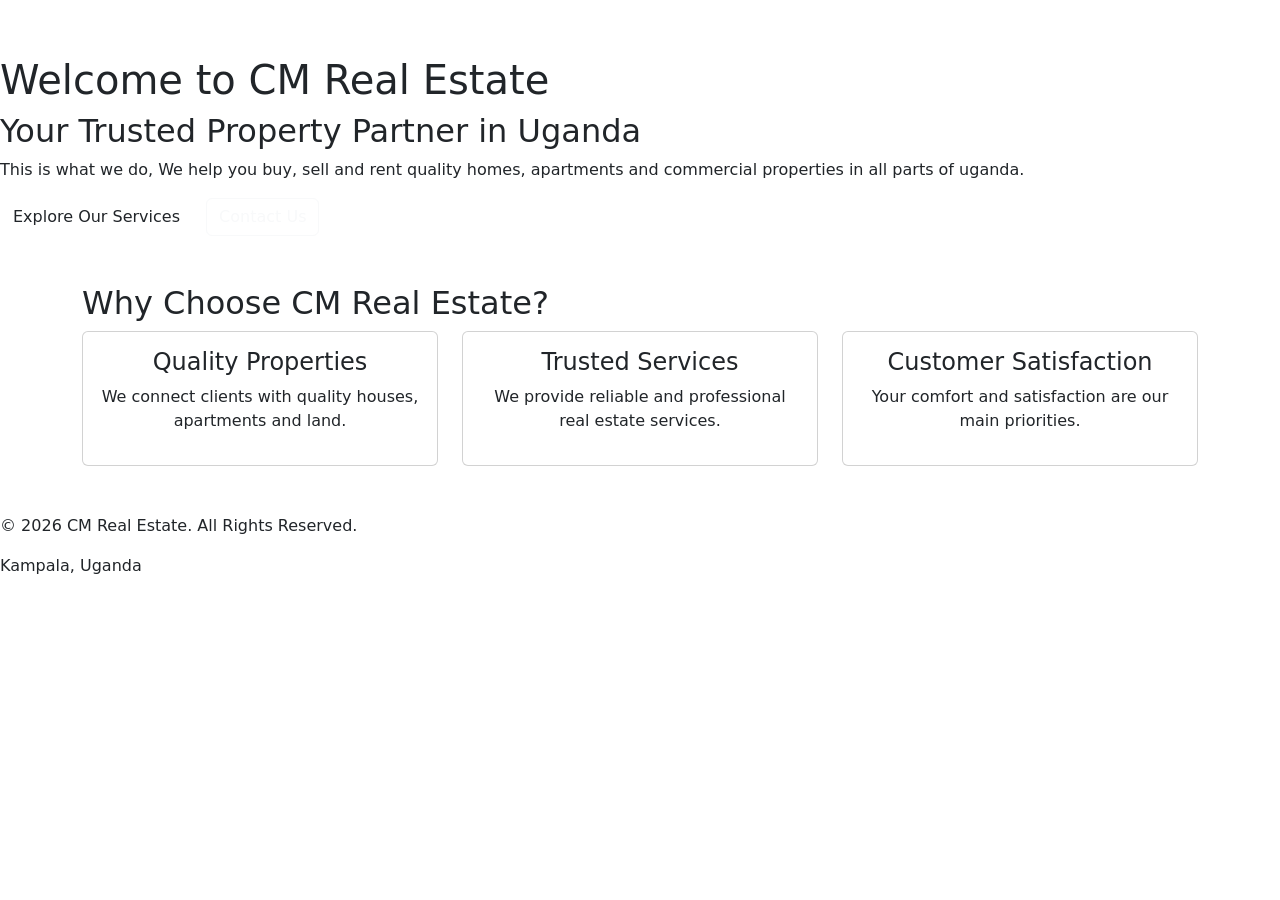
==== index.html @ 15bfa939 "Update index.html" ====
<!DOCTYPE html>
<html lang="en">
<head>
    <meta charset="UTF-8">
    <meta name="viewport" content="width=device-width, initial-scale=1.0">

    <title>CM Real Estate | Home</title>

    <link href="https://cdn.jsdelivr.net/npm/bootstrap@5.3.3/dist/css/bootstrap.min.css" rel="stylesheet">

    <link rel="stylesheet" href="css/style.css">
</head>

<body>


<nav class="navbar navbar-expand-lg navbar-dark">
    <div class="container">

        <a class="navbar-brand fw-bold" href="index.html">
            <span class="gold">CM</span> Real Estate
        </a>

        <button class="navbar-toggler" type="button"
                data-bs-toggle="collapse"
                data-bs-target="#mainNavbar">
            <span class="navbar-toggler-icon"></span>
        </button>

        <div class="collapse navbar-collapse" id="mainNavbar">

            <ul class="navbar-nav ms-auto">
                <li class="nav-item">
                    <a class="nav-link active" href="index.html">Home</a>
                </li>

                <li class="nav-item">
                    <a class="nav-link" href="about.html">About Us</a>
                </li>

                <li class="nav-item">
                    <a class="nav-link" href="services.html">Services</a>
                </li>

                <li class="nav-item">
                    <a class="nav-link" href="contacts.html">Contacts</a>
                </li>
            </ul>

        </div>
    </div>
</nav>

<section class="hero">
    <div class="hero-content">

        <h1>Welcome to <span class="gold">CM Real Estate</span></h1>

        <h2>Your Trusted Property Partner in Uganda</h2>

        <p>
           This is what we do, We help you buy, sell and rent quality homes,
            apartments and commercial properties in all parts of uganda.

        </p>

        <a href="services.html" class="btn btn-gold">
            Explore Our Services
        </a>

        <a href="contacts.html" class="btn btn-outline-light ms-2">
            Contact Us
        </a>

    </div>
</section>

<section class="container py-5">

    <h2 class="section-title">Why Choose CM Real Estate?</h2>

    <div class="row g-4">

        <div class="col-md-4">
            <div class="card feature-card">
                <div class="card-body text-center">
                    <h4>Quality Properties</h4>
                    <p>We connect clients with quality houses,
                    apartments and land.</p>
                </div>
            </div>
        </div>

        <div class="col-md-4">
            <div class="card feature-card">
                <div class="card-body text-center">
                    <h4>Trusted Services</h4>
                    <p>We provide reliable and professional
                    real estate services.</p>
                </div>
            </div>
        </div>

        <div class="col-md-4">
            <div class="card feature-card">
                <div class="card-body text-center">
                    <h4>Customer Satisfaction</h4>
                    <p>Your comfort and satisfaction are
                    our main priorities.</p>
                </div>
            </div>
        </div>

    </div>
</section>

<footer>
    <p>&copy; 2026 CM Real Estate. All Rights Reserved.</p>
    <p>Kampala, Uganda</p>
</footer>

<script src="https://cdn.jsdelivr.net/npm/bootstrap@5.3.3/dist/js/bootstrap.bundle.min.js"></script>

</body>
</html>
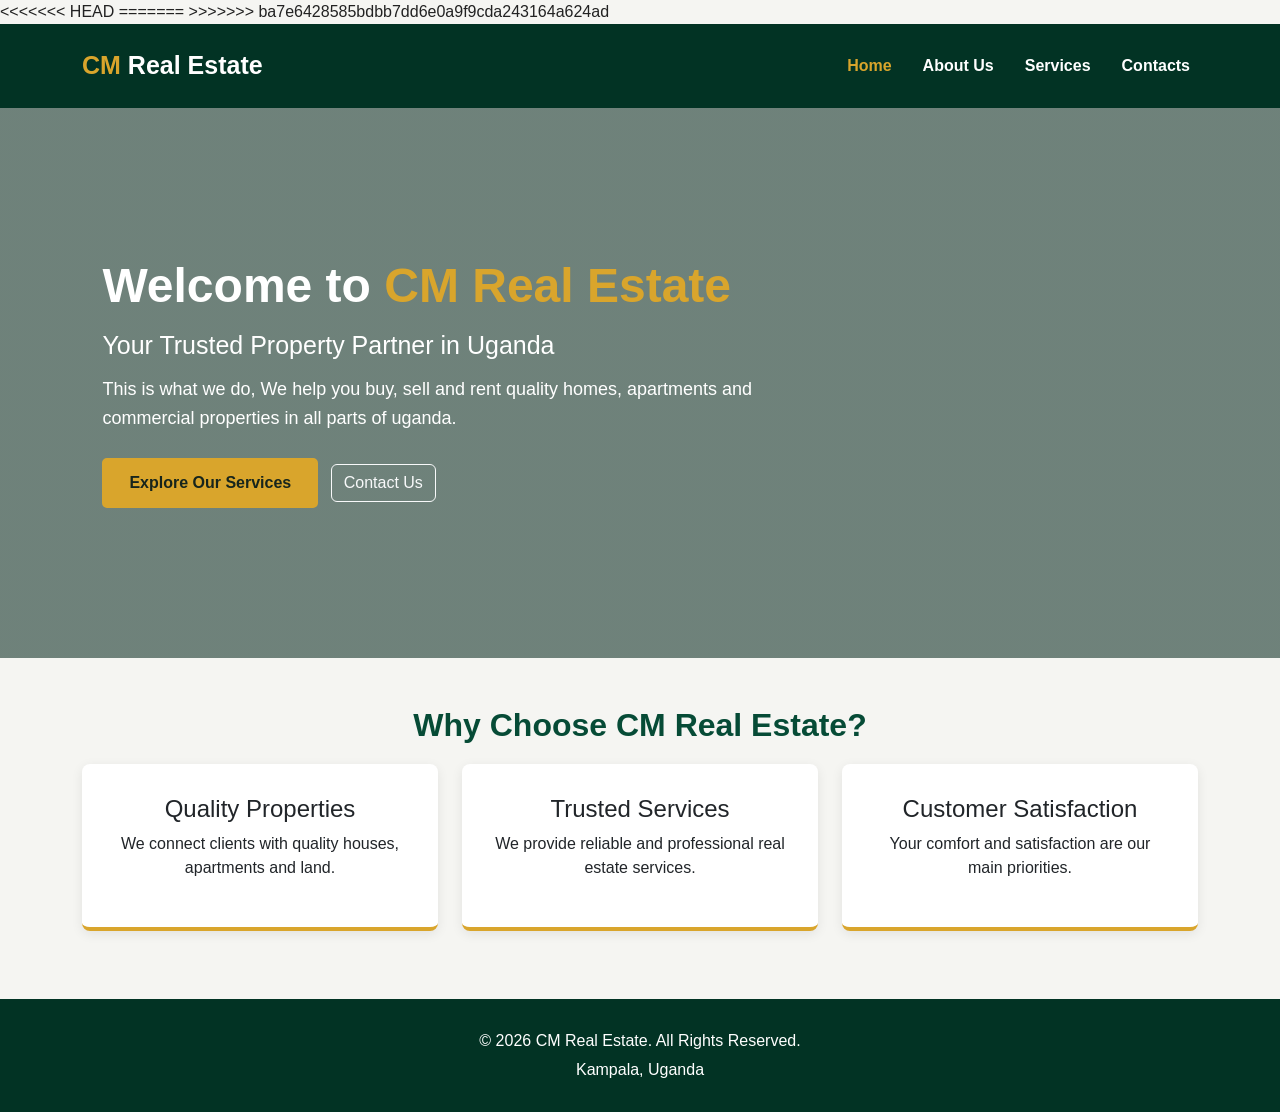
==== commit f238801b: "Update index.html" ====
--- a/index.html
+++ b/index.html
@@ -9,7 +9,12 @@
 
     <link href="https://cdn.jsdelivr.net/npm/bootstrap@5.3.3/dist/css/bootstrap.min.css" rel="stylesheet">
 
+<<<<<<< HEAD
     <link rel="stylesheet" href="css/style.css">
+=======
+    <!-- Custom CSS -->
+    <link rel="stylesheet" href="style.css">
+>>>>>>> ba7e6428585bdbb7dd6e0a9f9cda243164a624ad
 </head>
 
 <body>
--- a/style.css
+++ b/style.css
@@ -0,0 +1,239 @@
+
+
+
+* {
+    margin: 0;
+    padding: 0;
+    box-sizing: border-box;
+}
+
+body {
+    font-family: Arial, sans-serif;
+    background-color: #f5f5f2;
+    color: #222;
+}
+
+/* Brand colours */
+
+:root {
+    --green: #064b36;
+    --dark-green: #023324;
+    --gold: #d9a52c;
+    --white: #ffffff;
+}
+
+
+.navbar {
+    background-color: var(--dark-green);
+    padding: 18px 0;
+}
+
+.navbar-brand {
+    font-size: 25px;
+    color: var(--white) !important;
+}
+
+.gold {
+    color: var(--gold);
+}
+
+.nav-link {
+    color: var(--white) !important;
+    margin-left: 15px;
+    font-weight: 600;
+    transition: 0.3s;
+}
+
+.nav-link:hover,
+.nav-link.active {
+    color: var(--gold) !important;
+}
+
+/* Home page background */
+
+.hero {
+    min-height: 550px;
+
+    background:
+        linear-gradient(
+            rgba(0, 35, 24, 0.55),
+            rgba(0, 35, 24, 0.55)
+        ),
+        url("../images/bungalow.jpg");
+
+    background-size: cover;
+    background-position: center;
+    background-repeat: no-repeat;
+
+    display: flex;
+    align-items: center;
+
+    padding: 60px 8%;
+}
+
+.hero-content {
+    color: white;
+    max-width: 650px;
+}
+
+.hero-content h1 {
+    font-size: 48px;
+    font-weight: bold;
+    margin-bottom: 15px;
+}
+
+.hero-content h2 {
+    font-size: 25px;
+    margin-bottom: 15px;
+}
+
+.hero-content p {
+    font-size: 18px;
+    margin-bottom: 25px;
+    line-height: 1.6;
+}
+
+
+
+.btn-gold {
+    background-color: var(--gold);
+    color: #17251c;
+    border: 2px solid var(--gold);
+    padding: 11px 25px;
+    font-weight: bold;
+    border-radius: 5px;
+    transition: 0.3s;
+}
+
+.btn-gold:hover {
+    background-color: #b98a20;
+    border-color: #b98a20;
+    color: white;
+}
+
+
+
+.section-title {
+    text-align: center;
+    color: var(--green);
+    font-weight: bold;
+    margin-bottom: 35px;
+}
+
+.page-heading {
+    background-color: var(--green);
+    color: white;
+    text-align: center;
+    padding: 55px 15px;
+}
+
+.page-heading h1 {
+    font-size: 38px;
+    font-weight: bold;
+}
+
+.page-heading p {
+    font-size: 18px;
+    color: var(--gold);
+}
+
+
+
+.feature-card {
+    background-color: white;
+    border: none;
+    border-bottom: 4px solid var(--gold);
+    border-radius: 8px;
+    padding: 15px;
+    height: 100%;
+    box-shadow: 0 3px 12px rgba(0,0,0,0.08);
+    transition: 0.3s;
+}
+
+.feature-card:hover,
+.service-card:hover {
+    transform: translateY(-5px);
+}
+
+.service-card {
+    border: none;
+    border-radius: 8px;
+    border-bottom: 4px solid var(--gold);
+    box-shadow: 0 3px 12px rgba(0,0,0,0.08);
+    transition: 0.3s;
+}
+
+.service-card h3 {
+    color: var(--green);
+    font-size: 21px;
+    font-weight: bold;
+    margin-bottom: 15px;
+}
+
+
+
+.container h2 {
+    color: var(--green);
+    font-weight: bold;
+    margin-bottom: 20px;
+}
+
+.contact-box {
+    background-color: white;
+    padding: 25px;
+    border-radius: 8px;
+    box-shadow: 0 3px 12px rgba(0,0,0,0.08);
+}
+
+.form-control {
+    padding: 12px;
+    border-radius: 5px;
+}
+
+.form-control:focus {
+    border-color: var(--gold);
+    box-shadow: 0 0 5px rgba(217,165,44,0.4);
+}
+
+
+
+footer {
+    background-color: var(--dark-green);
+    color: white;
+    text-align: center;
+    padding: 25px 10px;
+    margin-top: 20px;
+}
+
+footer p {
+    margin: 5px;
+}
+
+
+@media screen and (max-width: 768px) {
+
+    .hero {
+        min-height: 450px;
+        padding: 40px 6%;
+    }
+
+    .hero-content h1 {
+        font-size: 34px;
+    }
+
+    .hero-content h2 {
+        font-size: 21px;
+    }
+
+    .hero-content p {
+        font-size: 16px;
+    }
+
+    .page-heading h1 {
+        font-size: 30px;
+    }
+
+    .navbar-brand {
+        font-size: 21px;
+    }
+}
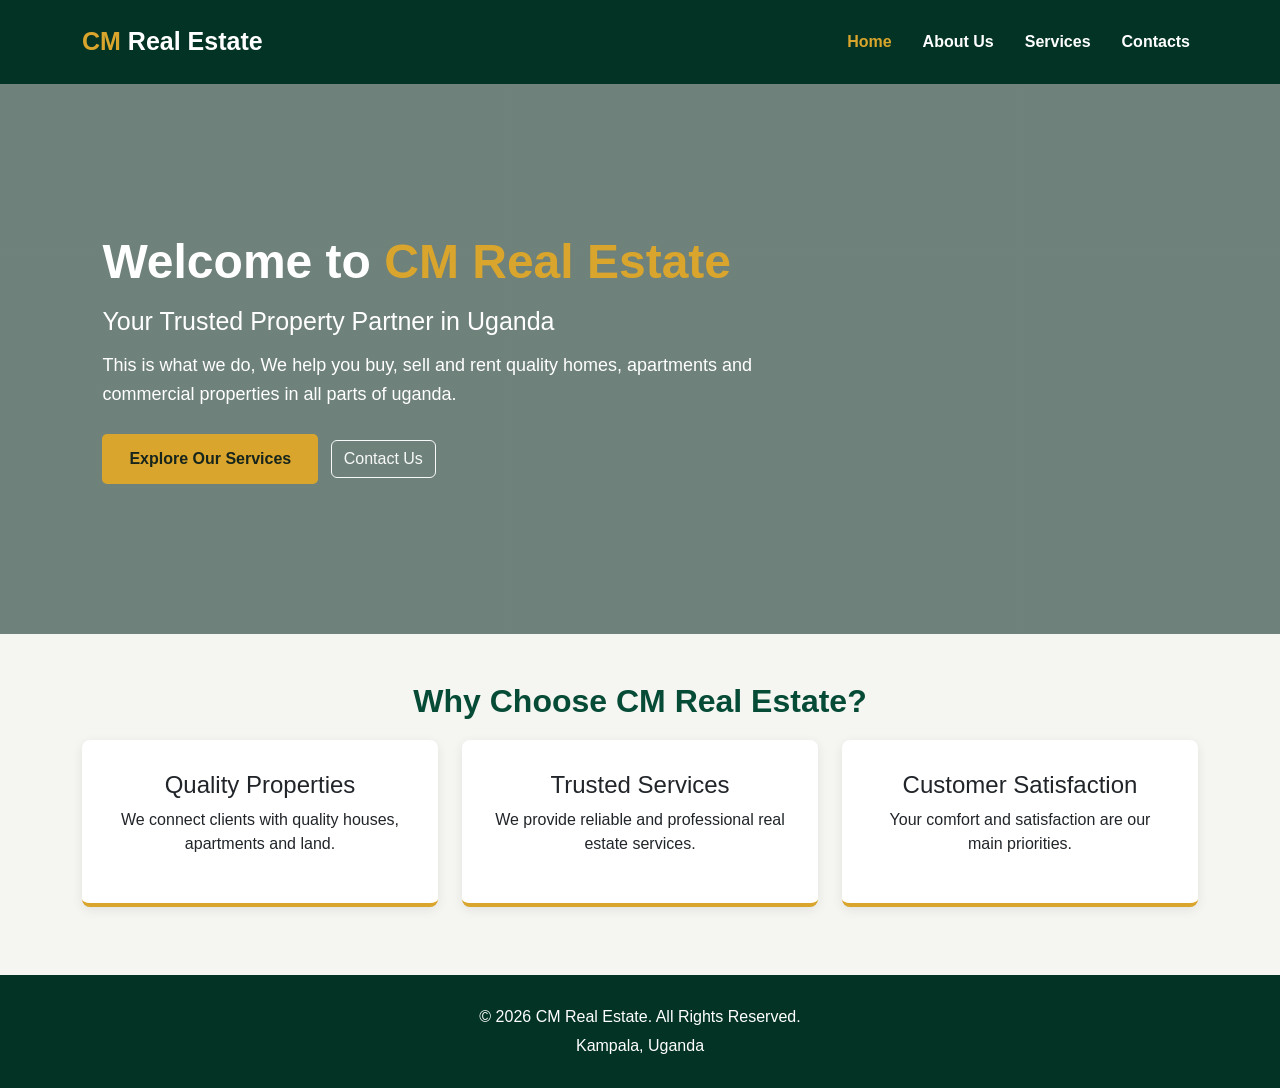
==== commit 39de9412: "Fix CSS link conflict in index.html Removed conflicting link to custom CSS and retained the correct " ====
--- a/index.html
+++ b/index.html
@@ -9,12 +9,12 @@
 
     <link href="https://cdn.jsdelivr.net/npm/bootstrap@5.3.3/dist/css/bootstrap.min.css" rel="stylesheet">
 
-<<<<<<< HEAD
-    <link rel="stylesheet" href="css/style.css">
-=======
-    <!-- Custom CSS -->
+
     <link rel="stylesheet" href="style.css">
->>>>>>> ba7e6428585bdbb7dd6e0a9f9cda243164a624ad
+
+    
+    <link rel="stylesheet" href="style.css">
+
 </head>
 
 <body>
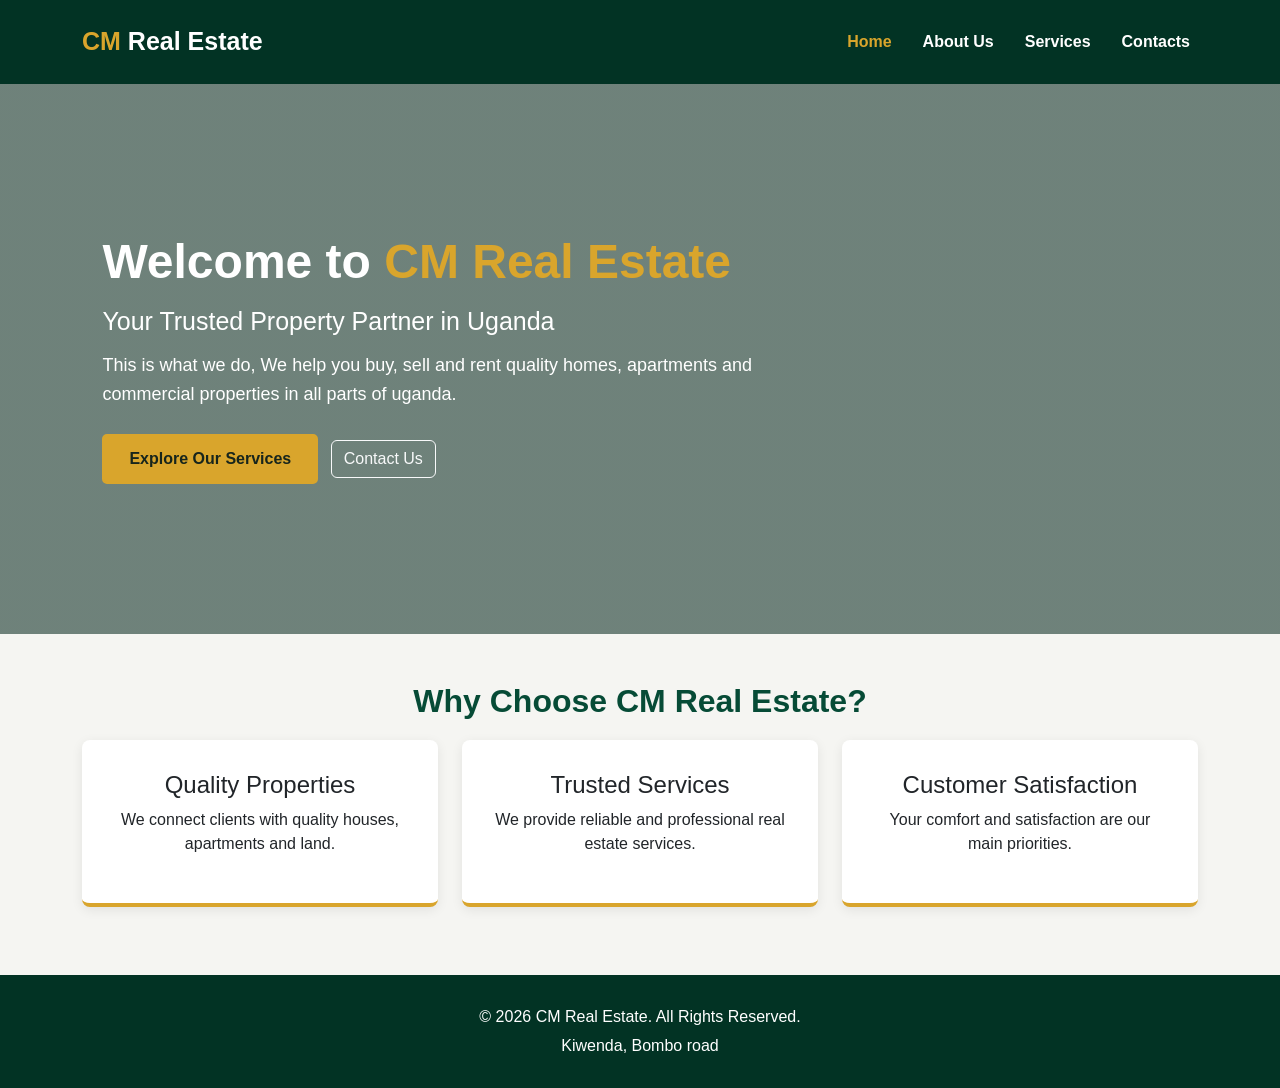
==== commit 5efc46b5: "Update footer location information" ====
--- a/index.html
+++ b/index.html
@@ -122,7 +122,7 @@
 
 <footer>
     <p>&copy; 2026 CM Real Estate. All Rights Reserved.</p>
-    <p>Kampala, Uganda</p>
+    <p>Kiwenda, Bombo road</p>
 </footer>
 
 <script src="https://cdn.jsdelivr.net/npm/bootstrap@5.3.3/dist/js/bootstrap.bundle.min.js"></script>
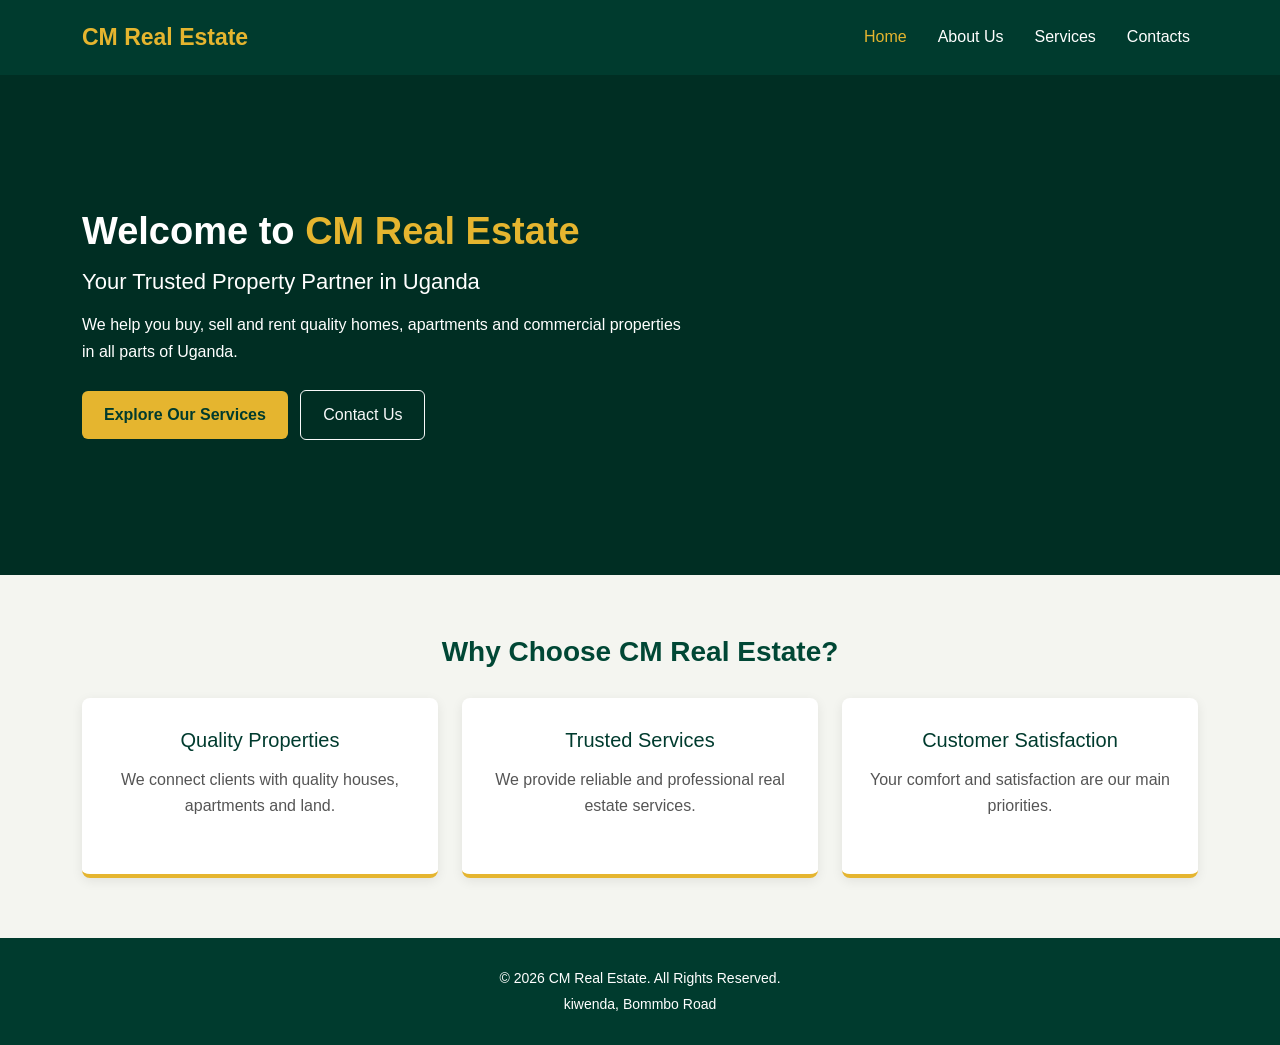
==== commit 1e5d22de: "Update index.html" ====
--- a/index.html
+++ b/index.html
@@ -5,37 +5,35 @@
     <meta charset="UTF-8">
     <meta name="viewport" content="width=device-width, initial-scale=1.0">
 
-    <title>CM Real Estate | Home</title>
+    <title>CM Real Estate | Uganda</title>
 
+    
     <link href="https://cdn.jsdelivr.net/npm/bootstrap@5.3.3/dist/css/bootstrap.min.css" rel="stylesheet">
 
-
+   
     <link rel="stylesheet" href="style.css">
-
-    
-    <link rel="stylesheet" href="style.css">
-
 </head>
 
 <body>
 
-
 <nav class="navbar navbar-expand-lg navbar-dark">
     <div class="container">
 
-        <a class="navbar-brand fw-bold" href="index.html">
-            <span class="gold">CM</span> Real Estate
+        <a class="navbar-brand" href="index.html">
+            CM Real Estate
         </a>
 
         <button class="navbar-toggler" type="button"
-                data-bs-toggle="collapse"
-                data-bs-target="#mainNavbar">
+            data-bs-toggle="collapse"
+            data-bs-target="#navbarMenu">
+
             <span class="navbar-toggler-icon"></span>
         </button>
 
-        <div class="collapse navbar-collapse" id="mainNavbar">
+        <div class="collapse navbar-collapse" id="navbarMenu">
 
             <ul class="navbar-nav ms-auto">
+
                 <li class="nav-item">
                     <a class="nav-link active" href="index.html">Home</a>
                 </li>
@@ -51,79 +49,109 @@
                 <li class="nav-item">
                     <a class="nav-link" href="contacts.html">Contacts</a>
                 </li>
+
             </ul>
-
         </div>
     </div>
 </nav>
 
+
 <section class="hero">
-    <div class="hero-content">
 
-        <h1>Welcome to <span class="gold">CM Real Estate</span></h1>
+    <div class="container hero-content">
 
-        <h2>Your Trusted Property Partner in Uganda</h2>
+        <h1>
+            Welcome to <span>CM Real Estate</span>
+        </h1>
+
+        <h3>Your Trusted Property Partner in Uganda</h3>
 
         <p>
-           This is what we do, We help you buy, sell and rent quality homes,
-            apartments and commercial properties in all parts of uganda.
-
+            We help you buy, sell and rent quality homes,
+            apartments and commercial properties in all
+            parts of Uganda.
         </p>
 
-        <a href="services.html" class="btn btn-gold">
-            Explore Our Services
-        </a>
+        <div class="hero-buttons">
 
-        <a href="contacts.html" class="btn btn-outline-light ms-2">
-            Contact Us
-        </a>
+            <a href="services.html" class="btn btn-warning">
+                Explore Our Services
+            </a>
 
-    </div>
-</section>
+            <a href="contacts.html" class="btn btn-outline-light">
+                Contact Us
+            </a>
 
-<section class="container py-5">
-
-    <h2 class="section-title">Why Choose CM Real Estate?</h2>
-
-    <div class="row g-4">
-
-        <div class="col-md-4">
-            <div class="card feature-card">
-                <div class="card-body text-center">
-                    <h4>Quality Properties</h4>
-                    <p>We connect clients with quality houses,
-                    apartments and land.</p>
-                </div>
-            </div>
-        </div>
-
-        <div class="col-md-4">
-            <div class="card feature-card">
-                <div class="card-body text-center">
-                    <h4>Trusted Services</h4>
-                    <p>We provide reliable and professional
-                    real estate services.</p>
-                </div>
-            </div>
-        </div>
-
-        <div class="col-md-4">
-            <div class="card feature-card">
-                <div class="card-body text-center">
-                    <h4>Customer Satisfaction</h4>
-                    <p>Your comfort and satisfaction are
-                    our main priorities.</p>
-                </div>
-            </div>
         </div>
 
     </div>
+
 </section>
 
+
+<section class="why-us">
+
+    <div class="container">
+
+        <h2>Why Choose CM Real Estate?</h2>
+
+        <div class="row g-4">
+
+            <div class="col-md-4">
+
+                <div class="feature-card">
+                    <h4>Quality Properties</h4>
+
+                    <p>
+                        We connect clients with quality houses,
+                        apartments and land.
+                    </p>
+                </div>
+
+            </div>
+
+            <div class="col-md-4">
+
+                <div class="feature-card">
+                    <h4>Trusted Services</h4>
+
+                    <p>
+                        We provide reliable and professional
+                        real estate services.
+                    </p>
+                </div>
+
+            </div>
+
+            <div class="col-md-4">
+
+                <div class="feature-card">
+                    <h4>Customer Satisfaction</h4>
+
+                    <p>
+                        Your comfort and satisfaction are
+                        our main priorities.
+                    </p>
+                </div>
+
+            </div>
+
+        </div>
+
+    </div>
+
+</section>
+
+
 <footer>
+
     <p>&copy; 2026 CM Real Estate. All Rights Reserved.</p>
-    <p>Kiwenda, Bombo road</p>
+
+    <p>kiwenda, Bommbo Road</p>
+
 </footer>
+
+
 
 <script src="https://cdn.jsdelivr.net/npm/bootstrap@5.3.3/dist/js/bootstrap.bundle.min.js"></script>
 
--- a/style.css
+++ b/style.css
@@ -9,231 +9,227 @@
 
 body {
     font-family: Arial, sans-serif;
-    background-color: #f5f5f2;
-    color: #222;
-}
-
-/* Brand colours */
-
-:root {
-    --green: #064b36;
-    --dark-green: #023324;
-    --gold: #d9a52c;
-    --white: #ffffff;
-}
-
+    background-color: #f4f5f0;
+}
+
+
+/* NAVIGATION BAR */
 
 .navbar {
-    background-color: var(--dark-green);
-    padding: 18px 0;
+    background-color: #003b2e;
+    padding: 15px 0;
 }
 
 .navbar-brand {
-    font-size: 25px;
-    color: var(--white) !important;
-}
-
-.gold {
-    color: var(--gold);
+    color: #e5b52f !important;
+    font-size: 23px;
+    font-weight: bold;
 }
 
 .nav-link {
-    color: var(--white) !important;
+    color: white !important;
     margin-left: 15px;
-    font-weight: 600;
-    transition: 0.3s;
+    font-weight: 500;
 }
 
 .nav-link:hover,
 .nav-link.active {
-    color: var(--gold) !important;
-}
-
-/* Home page background */
+    color: #e5b52f !important;
+}
+
+
+/* HOME SECTION */
 
 .hero {
-    min-height: 550px;
-
-    background:
-        linear-gradient(
-            rgba(0, 35, 24, 0.55),
-            rgba(0, 35, 24, 0.55)
-        ),
-        url("../images/bungalow.jpg");
+    min-height: 500px;
+    position: relative;
+
+    display: flex;
+    align-items: center;
+
+    background-color: #003b2e;
+    overflow: hidden;
+}
+
+
+/* BUNGALOW WATERMARK */
+
+.hero::before {
+    content: "";
+
+    position: absolute;
+    inset: 0;
+
+    background-image: url("images/bungalow.jpg");
 
     background-size: cover;
     background-position: center;
     background-repeat: no-repeat;
 
-    display: flex;
-    align-items: center;
-
-    padding: 60px 8%;
-}
+    opacity: 0.20;
+
+    z-index: 0;
+}
+
+
+/* DARK OVERLAY */
+
+.hero::after {
+    content: "";
+
+    position: absolute;
+    inset: 0;
+
+    background-color: rgba(0, 35, 25, 0.50);
+
+    z-index: 1;
+}
+
+
+/* HERO CONTENT */
 
 .hero-content {
+    position: relative;
+    z-index: 2;
+
     color: white;
-    max-width: 650px;
-}
-
-.hero-content h1 {
-    font-size: 48px;
+    padding-top: 80px;
+    padding-bottom: 80px;
+}
+
+.hero h1 {
+    font-size: 38px;
     font-weight: bold;
     margin-bottom: 15px;
 }
 
-.hero-content h2 {
-    font-size: 25px;
+.hero h1 span {
+    color: #e5b52f;
+}
+
+.hero h3 {
+    font-size: 22px;
     margin-bottom: 15px;
 }
 
-.hero-content p {
-    font-size: 18px;
+.hero p {
+    max-width: 600px;
+    font-size: 16px;
+    line-height: 1.7;
     margin-bottom: 25px;
-    line-height: 1.6;
-}
-
-
-
-.btn-gold {
-    background-color: var(--gold);
-    color: #17251c;
-    border: 2px solid var(--gold);
-    padding: 11px 25px;
-    font-weight: bold;
-    border-radius: 5px;
-    transition: 0.3s;
-}
-
-.btn-gold:hover {
-    background-color: #b98a20;
-    border-color: #b98a20;
+}
+
+
+/* BUTTONS */
+
+.btn-warning {
+    background-color: #e5b52f;
+    border: none;
+    color: #003b2e;
+    font-weight: bold;
+    padding: 12px 22px;
+}
+
+.btn-warning:hover {
+    background-color: #c99b20;
     color: white;
 }
 
-
-
-.section-title {
+.btn-outline-light {
+    padding: 12px 22px;
+    margin-left: 8px;
+}
+
+
+/* WHY CHOOSE US */
+
+.why-us {
+    padding: 60px 0;
     text-align: center;
-    color: var(--green);
-    font-weight: bold;
-    margin-bottom: 35px;
-}
-
-.page-heading {
-    background-color: var(--green);
-    color: white;
-    text-align: center;
-    padding: 55px 15px;
-}
-
-.page-heading h1 {
-    font-size: 38px;
-    font-weight: bold;
-}
-
-.page-heading p {
-    font-size: 18px;
-    color: var(--gold);
-}
-
-
+    background-color: #f4f5f0;
+}
+
+.why-us h2 {
+    color: #004735;
+    font-size: 28px;
+    font-weight: bold;
+    margin-bottom: 30px;
+}
 
 .feature-card {
     background-color: white;
-    border: none;
-    border-bottom: 4px solid var(--gold);
+    padding: 30px 20px;
+
+    min-height: 180px;
+
     border-radius: 8px;
-    padding: 15px;
-    height: 100%;
+
+    border-bottom: 4px solid #e5b52f;
+
     box-shadow: 0 3px 12px rgba(0,0,0,0.08);
-    transition: 0.3s;
-}
-
-.feature-card:hover,
-.service-card:hover {
+
+    transition: transform 0.3s;
+}
+
+.feature-card:hover {
     transform: translateY(-5px);
 }
 
-.service-card {
-    border: none;
-    border-radius: 8px;
-    border-bottom: 4px solid var(--gold);
-    box-shadow: 0 3px 12px rgba(0,0,0,0.08);
-    transition: 0.3s;
-}
-
-.service-card h3 {
-    color: var(--green);
-    font-size: 21px;
-    font-weight: bold;
+.feature-card h4 {
+    color: #003b2e;
+    font-size: 20px;
     margin-bottom: 15px;
 }
 
-
-
-.container h2 {
-    color: var(--green);
-    font-weight: bold;
-    margin-bottom: 20px;
-}
-
-.contact-box {
-    background-color: white;
-    padding: 25px;
-    border-radius: 8px;
-    box-shadow: 0 3px 12px rgba(0,0,0,0.08);
-}
-
-.form-control {
-    padding: 12px;
-    border-radius: 5px;
-}
-
-.form-control:focus {
-    border-color: var(--gold);
-    box-shadow: 0 0 5px rgba(217,165,44,0.4);
-}
-
-
+.feature-card p {
+    color: #555;
+    line-height: 1.6;
+}
+
+
+/* FOOTER */
 
 footer {
-    background-color: var(--dark-green);
+    background-color: #003b2e;
     color: white;
+
     text-align: center;
+
     padding: 25px 10px;
-    margin-top: 20px;
 }
 
 footer p {
     margin: 5px;
-}
-
-
-@media screen and (max-width: 768px) {
+    font-size: 14px;
+}
+
+
+/* MOBILE RESPONSIVENESS */
+
+@media (max-width: 768px) {
 
     .hero {
         min-height: 450px;
-        padding: 40px 6%;
-    }
-
-    .hero-content h1 {
-        font-size: 34px;
-    }
-
-    .hero-content h2 {
-        font-size: 21px;
-    }
-
-    .hero-content p {
-        font-size: 16px;
-    }
-
-    .page-heading h1 {
-        font-size: 30px;
-    }
-
-    .navbar-brand {
-        font-size: 21px;
-    }
-}
+    }
+
+    .hero h1 {
+        font-size: 29px;
+    }
+
+    .hero h3 {
+        font-size: 18px;
+    }
+
+    .hero p {
+        font-size: 14px;
+    }
+
+    .hero-content {
+        padding: 60px 20px;
+    }
+
+    .feature-card {
+        margin-bottom: 10px;
+    }
+
+}
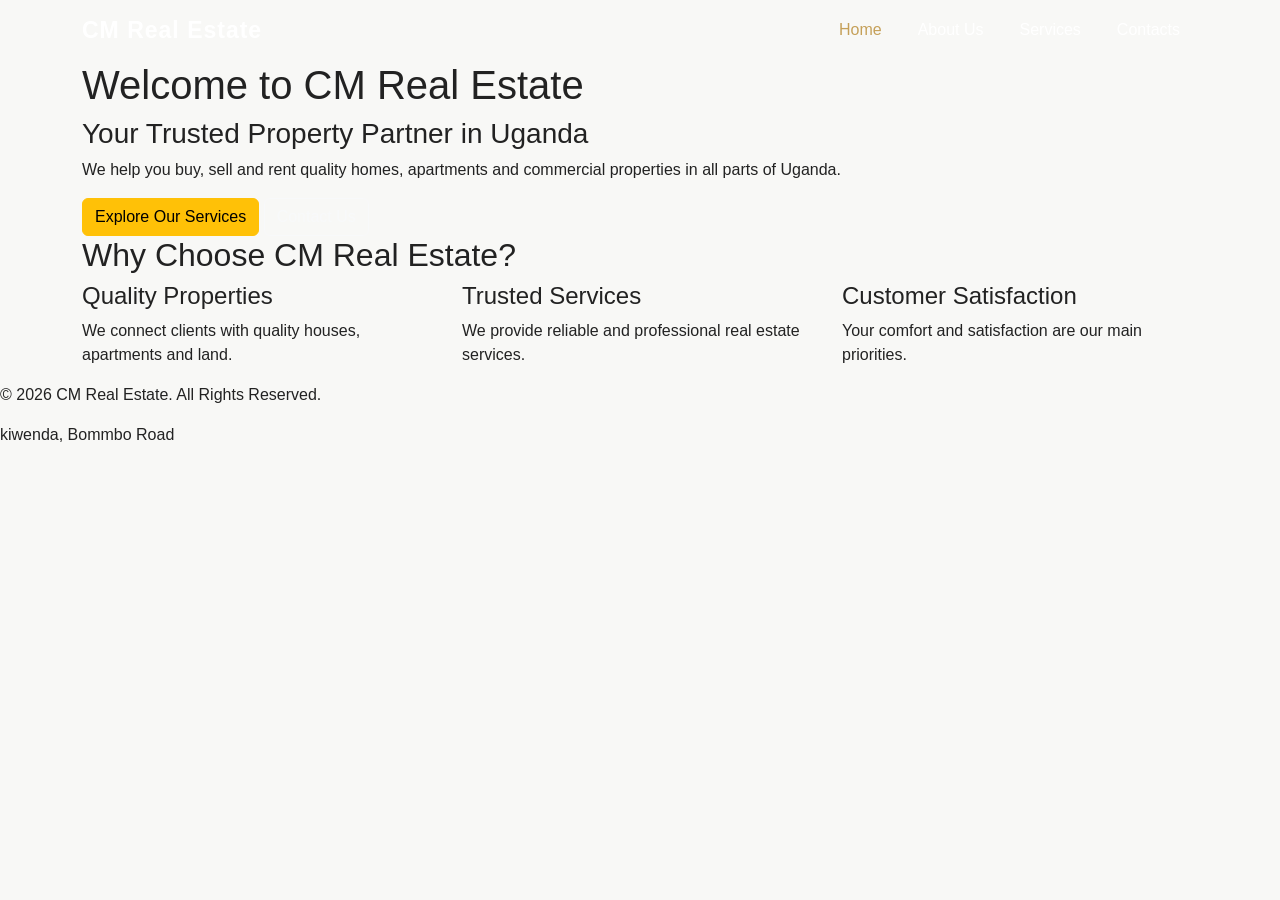
==== commit 828bed96: "Update index.html" ====
--- a/index.html
+++ b/index.html
@@ -153,7 +153,7 @@
 
 
 
-<script src="https://cdn.jsdelivr.net/npm/bootstrap@5.3.3/dist/js/bootstrap.bundle.min.js"></script>
+
 
 </body>
 </html>
--- a/style.css
+++ b/style.css
@@ -1,235 +1,446 @@
 
 
-
-* {
+:root {
+    --primary-color: #142b25;
+    --gold-color: #c5a059;
+    --light-color: #f8f8f6;
+}
+
+/* General styling */
+
+body {
     margin: 0;
     padding: 0;
-    box-sizing: border-box;
-}
-
-body {
     font-family: Arial, sans-serif;
-    background-color: #f4f5f0;
-}
-
-
-/* NAVIGATION BAR */
-
-.navbar {
-    background-color: #003b2e;
-    padding: 15px 0;
+    background-color: var(--light-color);
+    color: #222;
+}
+
+
+.main-navbar {
+    background-color: var(--primary-color);
+    padding: 18px 0;
 }
 
 .navbar-brand {
-    color: #e5b52f !important;
     font-size: 23px;
     font-weight: bold;
-}
-
-.nav-link {
-    color: white !important;
-    margin-left: 15px;
-    font-weight: 500;
-}
-
-.nav-link:hover,
-.nav-link.active {
-    color: #e5b52f !important;
-}
-
-
-/* HOME SECTION */
-
-.hero {
-    min-height: 500px;
-    position: relative;
-
+    letter-spacing: 1px;
+    color: white;
+}
+
+.navbar-brand span {
+    color: var(--gold-color);
+}
+
+.brand-location {
+    display: block;
+    font-size: 10px;
+    letter-spacing: 5px;
+    color: var(--gold-color);
+    text-align: center;
+}
+
+.navbar-nav .nav-link {
+    color: white;
+    margin: 0 10px;
+    transition: 0.3s;
+}
+
+.navbar-nav .nav-link:hover,
+.navbar-nav .nav-link.active {
+    color: var(--gold-color);
+}
+
+
+
+.gold-btn {
+    background-color: var(--gold-color);
+    color: #142b25;
+    border: none;
+    padding: 12px 25px;
+    font-weight: bold;
+    border-radius: 4px;
+}
+
+.gold-btn:hover {
+    background-color: white;
+    color: var(--primary-color);
+}
+
+/* =================================
+   HERO SECTION
+================================= */
+
+.hero-section {
+    background-image:
+        linear-gradient(rgba(0,0,0,0.55),
+        rgba(0,0,0,0.55)),
+        url("pic.jpg");
+
+    background-size: cover;
+    background-position: center;
+    min-height: 550px;
+}
+
+.hero-overlay {
+    min-height: 550px;
     display: flex;
     align-items: center;
-
-    background-color: #003b2e;
+    justify-content: center;
+}
+
+.hero-subtitle {
+    color: var(--gold-color);
+    font-weight: bold;
+    letter-spacing: 3px;
+    margin-bottom: 20px;
+}
+
+.hero-section h1 {
+    color: white;
+    font-size: 55px;
+    font-weight: bold;
+    margin-bottom: 20px;
+}
+
+.hero-section h1 span {
+    color: var(--gold-color);
+}
+
+.hero-description {
+    color: white;
+    font-size: 18px;
+    margin-bottom: 30px;
+}
+
+
+}
+
+/* =================================
+   MOBILE RESPONSIVENESS
+================================= */
+
+@media (max-width: 768px) {
+
+    .hero-section h1 {
+        font-size: 35px;
+    }
+
+    .hero-description {
+        font-size: 15px;
+    }
+
+    .hero-section,
+    .hero-overlay {
+        min-height: 450px;
+    }
+
+    .search-box {
+        padding: 20px;
+    }
+
+}
+
+/* =================================
+   FEATURED PROPERTIES
+================================= */
+
+.featured-properties {
+    padding: 70px 0;
+    background-color: #f8f8f6;
+}
+
+/* Section heading */
+
+.section-heading {
+    margin-bottom: 45px;
+}
+
+.section-subtitle {
+    color: #c5a059;
+    font-weight: bold;
+    letter-spacing: 3px;
+    font-size: 13px;
+}
+
+.section-heading h2 {
+    color: #142b25;
+    font-size: 36px;
+    font-weight: bold;
+    margin-bottom: 15px;
+}
+
+.section-heading p {
+    color: #666;
+}
+
+/* Property cards */
+
+.property-card {
+    border: none;
+    border-radius: 10px;
     overflow: hidden;
-}
-
-
-/* BUNGALOW WATERMARK */
-
-.hero::before {
-    content: "";
-
-    position: absolute;
-    inset: 0;
-
-    background-image: url("images/bungalow.jpg");
-
+    background-color: white;
+    box-shadow: 0 5px 20px rgba(0,0,0,0.08);
+    transition: transform 0.3s;
+    height: 100%;
+}
+
+.property-card:hover {
+    transform: translateY(-8px);
+}
+
+.property-card img {
+    height: 240px;
+    object-fit: cover;
+}
+
+/* Property status */
+
+.property-status {
+    display: inline-block;
+    background-color: #142b25;
+    color: white;
+    padding: 7px 15px;
+    font-size: 11px;
+    font-weight: bold;
+    border-radius: 3px;
+}
+
+.rent-status {
+    background-color: #c5a059;
+    color: #142b25;
+}
+
+/* Property information */
+
+.property-card .card-title {
+    color: #142b25;
+    font-weight: bold;
+}
+
+.property-location {
+    color: #777;
+    font-size: 14px;
+}
+
+.property-price {
+    color: #c5a059;
+    font-weight: bold;
+    font-size: 18px;
+}
+
+/* Bedrooms and bathrooms */
+
+.property-details {
+    display: flex;
+    justify-content: space-between;
+    color: #555;
+    font-size: 13px;
+    margin-bottom: 20px;
+}
+
+/* View property button */
+
+.property-btn {
+    background-color: #142b25;
+    color: white;
+    width: 100%;
+    padding: 11px;
+    border-radius: 4px;
+}
+
+.property-btn:hover {
+    background-color: #c5a059;
+    color: #142b25;
+}
+
+/* =================================
+   PROPERTY DETAILS PAGE
+================================= */
+
+.property-details-page {
+    padding: 70px 0;
+    background-color: #f8f8f6;
+}
+
+.details-subtitle {
+    color: #c5a059;
+    font-weight: bold;
+    letter-spacing: 2px;
+}
+
+.property-details-page h1 {
+    color: #142b25;
+    font-size: 38px;
+    font-weight: bold;
+}
+
+.details-image {
+    width: 100%;
+    height: 480px;
+    object-fit: cover;
+    border-radius: 10px;
+}
+
+.details-price-box {
+    background-color: white;
+    padding: 30px;
+    border-radius: 10px;
+    box-shadow: 0 5px 20px rgba(0,0,0,0.08);
+}
+
+.details-price-box h2 {
+    color: #c5a059;
+    font-size: 25px;
+    font-weight: bold;
+    margin-top: 20px;
+}
+
+.details-price-box p {
+    margin: 15px 0;
+    color: #555;
+}
+
+.property-details-page h3 {
+    color: #142b25;
+    font-weight: bold;
+    margin-bottom: 20px;
+}
+
+.property-details-page p {
+    line-height: 1.8;
+}
+
+.feature-list li {
+    margin-bottom: 12px;
+    color: #555;
+}
+
+@media (max-width: 768px) {
+
+    .details-image {
+        height: 280px;
+    }
+
+    .property-details-page h1 {
+        font-size: 30px;
+    }
+
+}
+
+/* SERVICES HERO */
+.services-hero {
+    background: linear-gradient(rgba(20, 43, 37, 0.8),
+                rgba(20, 43, 37, 0.8)),
+                url("our.jpg");
     background-size: cover;
     background-position: center;
-    background-repeat: no-repeat;
-
-    opacity: 0.20;
-
-    z-index: 0;
-}
-
-
-/* DARK OVERLAY */
-
-.hero::after {
-    content: "";
-
-    position: absolute;
-    inset: 0;
-
-    background-color: rgba(0, 35, 25, 0.50);
-
-    z-index: 1;
-}
-
-
-/* HERO CONTENT */
-
-.hero-content {
-    position: relative;
-    z-index: 2;
-
-    color: white;
-    padding-top: 80px;
-    padding-bottom: 80px;
-}
-
-.hero h1 {
-    font-size: 38px;
+    padding: 100px 20px;
+    color: white;
+}
+
+.services-hero h1 {
+    font-size: 42px;
     font-weight: bold;
     margin-bottom: 15px;
 }
 
-.hero h1 span {
-    color: #e5b52f;
-}
-
-.hero h3 {
-    font-size: 22px;
+.services-hero p {
+    font-size: 18px;
+}
+
+/* SERVICES INTRODUCTION */
+.services-intro h2 {
+    color: #142b25;
+    font-weight: bold;
+    margin-bottom: 20px;
+}
+
+.services-intro p {
+    max-width: 750px;
+    margin: auto;
+    color: #666;
+    line-height: 1.8;
+}
+
+/* SERVICE CARDS */
+.service-card {
+    background: white;
+    padding: 35px 25px;
+    text-align: center;
+    height: 100%;
+    border-radius: 10px;
+    box-shadow: 0 5px 20px rgba(0,0,0,0.08);
+    transition: 0.3s;
+}
+
+.service-card:hover {
+    transform: translateY(-8px);
+    box-shadow: 0 10px 25px rgba(0,0,0,0.15);
+}
+
+.service-icon {
+    font-size: 45px;
+    color: #c5a059;
+    margin-bottom: 20px;
+}
+
+.service-card h4 {
+    color: #142b25;
+    font-weight: bold;
     margin-bottom: 15px;
 }
 
-.hero p {
-    max-width: 600px;
-    font-size: 16px;
+.service-card p {
+    color: #666;
     line-height: 1.7;
+}
+
+/* CALL TO ACTION */
+.services-cta {
+    background-color: #142b25;
+    color: white;
+    padding: 65px 20px;
+}
+
+.services-cta h2 {
+    font-weight: bold;
+    margin-bottom: 15px;
+}
+
+.services-cta p {
     margin-bottom: 25px;
 }
 
-
-/* BUTTONS */
-
-.btn-warning {
-    background-color: #e5b52f;
-    border: none;
-    color: #003b2e;
-    font-weight: bold;
-    padding: 12px 22px;
-}
-
-.btn-warning:hover {
-    background-color: #c99b20;
-    color: white;
-}
-
-.btn-outline-light {
-    padding: 12px 22px;
-    margin-left: 8px;
-}
-
-
-/* WHY CHOOSE US */
-
-.why-us {
-    padding: 60px 0;
-    text-align: center;
-    background-color: #f4f5f0;
-}
-
-.why-us h2 {
-    color: #004735;
-    font-size: 28px;
-    font-weight: bold;
-    margin-bottom: 30px;
-}
-
-.feature-card {
-    background-color: white;
-    padding: 30px 20px;
-
-    min-height: 180px;
-
-    border-radius: 8px;
-
-    border-bottom: 4px solid #e5b52f;
-
-    box-shadow: 0 3px 12px rgba(0,0,0,0.08);
-
-    transition: transform 0.3s;
-}
-
-.feature-card:hover {
-    transform: translateY(-5px);
-}
-
-.feature-card h4 {
-    color: #003b2e;
-    font-size: 20px;
-    margin-bottom: 15px;
-}
-
-.feature-card p {
-    color: #555;
-    line-height: 1.6;
-}
-
-
-/* FOOTER */
-
-footer {
-    background-color: #003b2e;
-    color: white;
-
-    text-align: center;
-
-    padding: 25px 10px;
-}
-
-footer p {
-    margin: 5px;
-    font-size: 14px;
-}
-
+.btn-gold {
+    background-color: #c5a059;
+    color: white;
+    padding: 12px 30px;
+    border-radius: 5px;
+    text-decoration: none;
+    font-weight: bold;
+}
+
+.btn-gold:hover {
+    background-color: #ad8745;
+    color: white;
+}
 
 /* MOBILE RESPONSIVENESS */
-
 @media (max-width: 768px) {
 
-    .hero {
-        min-height: 450px;
-    }
-
-    .hero h1 {
-        font-size: 29px;
-    }
-
-    .hero h3 {
-        font-size: 18px;
-    }
-
-    .hero p {
-        font-size: 14px;
-    }
-
-    .hero-content {
-        padding: 60px 20px;
-    }
-
-    .feature-card {
-        margin-bottom: 10px;
-    }
-
-}
+    .services-hero {
+        padding: 70px 15px;
+    }
+
+    .services-hero h1 {
+        font-size: 30px;
+    }
+
+    .service-card {
+        padding: 25px 20px;
+    }
+
+}
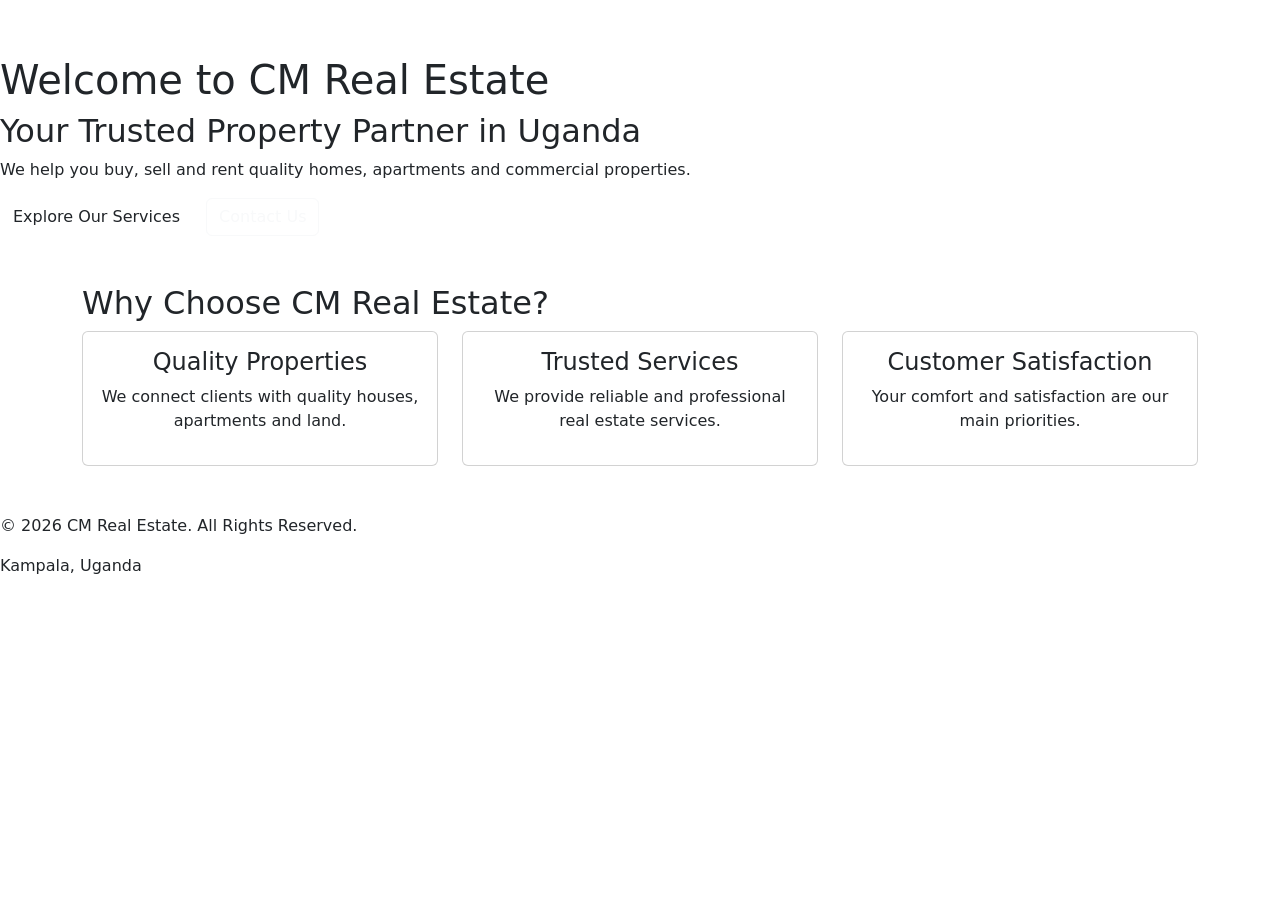
==== commit 09b58c52: "Update index.html" ====
--- a/index.html
+++ b/index.html
@@ -5,35 +5,34 @@
     <meta charset="UTF-8">
     <meta name="viewport" content="width=device-width, initial-scale=1.0">
 
-    <title>CM Real Estate | Uganda</title>
+    <title>CM Real Estate | Home</title>
 
-    
+    <!-- Bootstrap CSS -->
     <link href="https://cdn.jsdelivr.net/npm/bootstrap@5.3.3/dist/css/bootstrap.min.css" rel="stylesheet">
 
-   
-    <link rel="stylesheet" href="style.css">
+    <!-- Custom CSS -->
+    <link rel="stylesheet" href="css/style.css">
 </head>
 
 <body>
 
+<!-- Navigation Bar -->
 <nav class="navbar navbar-expand-lg navbar-dark">
     <div class="container">
 
-        <a class="navbar-brand" href="index.html">
-            CM Real Estate
+        <a class="navbar-brand fw-bold" href="index.html">
+            <span class="gold">CM</span> Real Estate
         </a>
 
         <button class="navbar-toggler" type="button"
-            data-bs-toggle="collapse"
-            data-bs-target="#navbarMenu">
-
+                data-bs-toggle="collapse"
+                data-bs-target="#mainNavbar">
             <span class="navbar-toggler-icon"></span>
         </button>
 
-        <div class="collapse navbar-collapse" id="navbarMenu">
+        <div class="collapse navbar-collapse" id="mainNavbar">
 
             <ul class="navbar-nav ms-auto">
-
                 <li class="nav-item">
                     <a class="nav-link active" href="index.html">Home</a>
                 </li>
@@ -49,111 +48,83 @@
                 <li class="nav-item">
                     <a class="nav-link" href="contacts.html">Contacts</a>
                 </li>
+            </ul>
 
-            </ul>
         </div>
     </div>
 </nav>
 
+<!-- Home Background Section -->
+<section class="hero">
+    <div class="hero-content">
 
-<section class="hero">
+        <h1>Welcome to <span class="gold">CM Real Estate</span></h1>
 
-    <div class="container hero-content">
-
-        <h1>
-            Welcome to <span>CM Real Estate</span>
-        </h1>
-
-        <h3>Your Trusted Property Partner in Uganda</h3>
+        <h2>Your Trusted Property Partner in Uganda</h2>
 
         <p>
             We help you buy, sell and rent quality homes,
-            apartments and commercial properties in all
-            parts of Uganda.
+            apartments and commercial properties.
         </p>
 
-        <div class="hero-buttons">
+        <a href="services.html" class="btn btn-gold">
+            Explore Our Services
+        </a>
 
-            <a href="services.html" class="btn btn-warning">
-                Explore Our Services
-            </a>
+        <a href="contacts.html" class="btn btn-outline-light ms-2">
+            Contact Us
+        </a>
 
-            <a href="contacts.html" class="btn btn-outline-light">
-                Contact Us
-            </a>
+    </div>
+</section>
 
+<!-- Featured Section -->
+<section class="container py-5">
+
+    <h2 class="section-title">Why Choose CM Real Estate?</h2>
+
+    <div class="row g-4">
+
+        <div class="col-md-4">
+            <div class="card feature-card">
+                <div class="card-body text-center">
+                    <h4>Quality Properties</h4>
+                    <p>We connect clients with quality houses,
+                    apartments and land.</p>
+                </div>
+            </div>
+        </div>
+
+        <div class="col-md-4">
+            <div class="card feature-card">
+                <div class="card-body text-center">
+                    <h4>Trusted Services</h4>
+                    <p>We provide reliable and professional
+                    real estate services.</p>
+                </div>
+            </div>
+        </div>
+
+        <div class="col-md-4">
+            <div class="card feature-card">
+                <div class="card-body text-center">
+                    <h4>Customer Satisfaction</h4>
+                    <p>Your comfort and satisfaction are
+                    our main priorities.</p>
+                </div>
+            </div>
         </div>
 
     </div>
-
 </section>
 
-
-<section class="why-us">
-
-    <div class="container">
-
-        <h2>Why Choose CM Real Estate?</h2>
-
-        <div class="row g-4">
-
-            <div class="col-md-4">
-
-                <div class="feature-card">
-                    <h4>Quality Properties</h4>
-
-                    <p>
-                        We connect clients with quality houses,
-                        apartments and land.
-                    </p>
-                </div>
-
-            </div>
-
-            <div class="col-md-4">
-
-                <div class="feature-card">
-                    <h4>Trusted Services</h4>
-
-                    <p>
-                        We provide reliable and professional
-                        real estate services.
-                    </p>
-                </div>
-
-            </div>
-
-            <div class="col-md-4">
-
-                <div class="feature-card">
-                    <h4>Customer Satisfaction</h4>
-
-                    <p>
-                        Your comfort and satisfaction are
-                        our main priorities.
-                    </p>
-                </div>
-
-            </div>
-
-        </div>
-
-    </div>
-
-</section>
-
-
+<!-- Footer -->
 <footer>
-
     <p>&copy; 2026 CM Real Estate. All Rights Reserved.</p>
-
-    <p>kiwenda, Bommbo Road</p>
-
+    <p>Kampala, Uganda</p>
 </footer>
 
-
-
-
+<script src="https://cdn.jsdelivr.net/npm/bootstrap@5.3.3/dist/js/bootstrap.bundle.min.js"></script>
 
 </body>
 </html>
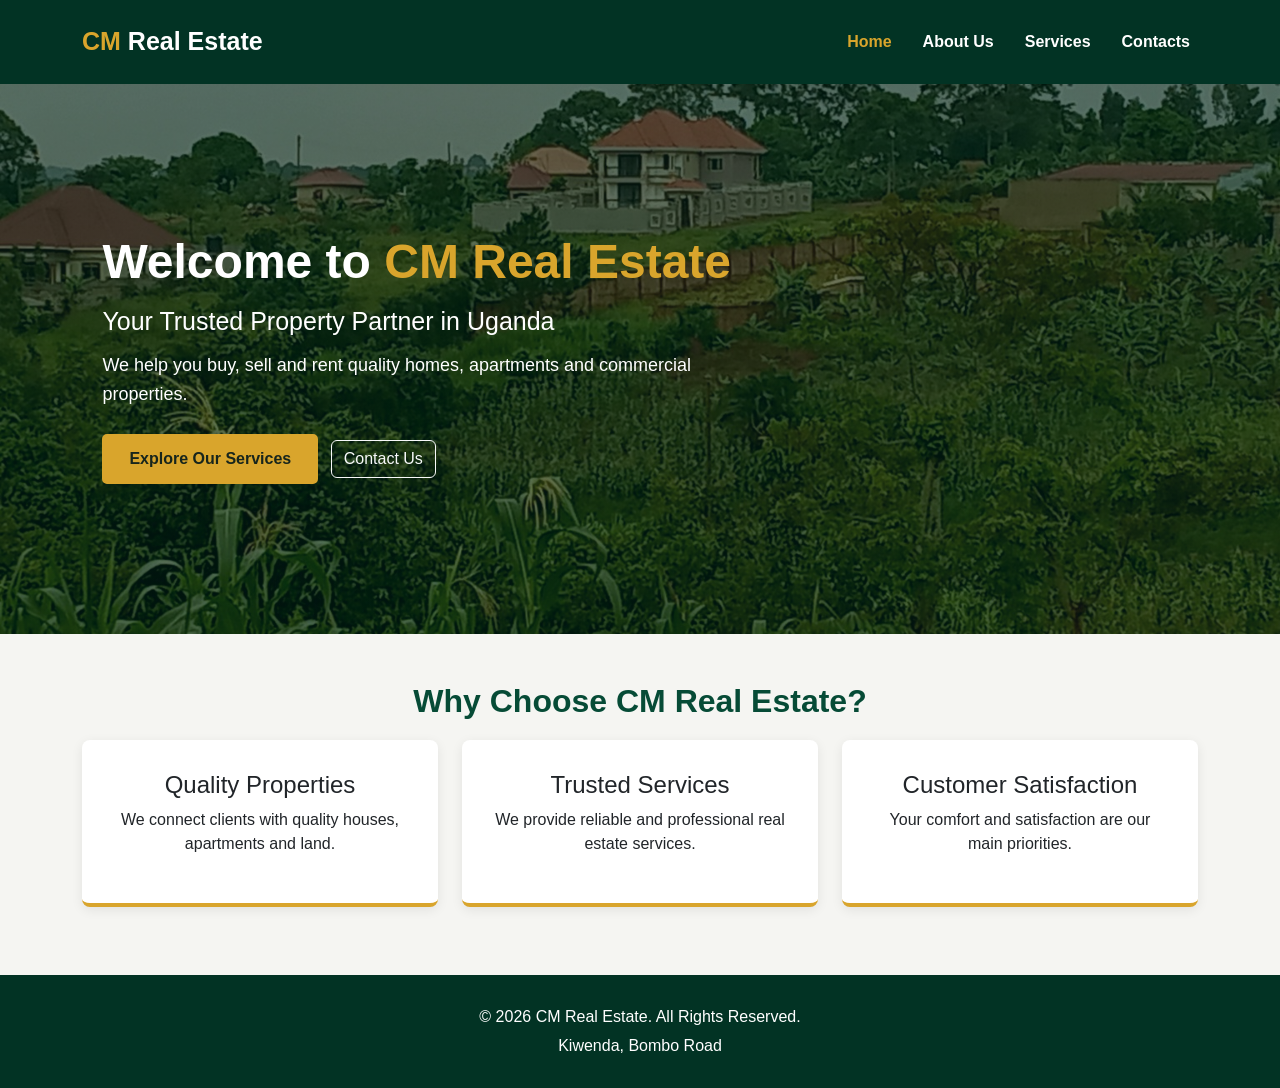
==== commit a6fbe418: "Update index.html" ====
--- a/index.html
+++ b/index.html
@@ -7,16 +7,16 @@
 
     <title>CM Real Estate | Home</title>
 
-    <!-- Bootstrap CSS -->
+    
     <link href="https://cdn.jsdelivr.net/npm/bootstrap@5.3.3/dist/css/bootstrap.min.css" rel="stylesheet">
 
-    <!-- Custom CSS -->
-    <link rel="stylesheet" href="css/style.css">
+    
+    <link rel="stylesheet" href="style.css">
 </head>
 
 <body>
 
-<!-- Navigation Bar -->
+
 <nav class="navbar navbar-expand-lg navbar-dark">
     <div class="container">
 
@@ -54,7 +54,6 @@
     </div>
 </nav>
 
-<!-- Home Background Section -->
 <section class="hero">
     <div class="hero-content">
 
@@ -78,7 +77,7 @@
     </div>
 </section>
 
-<!-- Featured Section -->
+
 <section class="container py-5">
 
     <h2 class="section-title">Why Choose CM Real Estate?</h2>
@@ -118,13 +117,13 @@
     </div>
 </section>
 
-<!-- Footer -->
+
 <footer>
     <p>&copy; 2026 CM Real Estate. All Rights Reserved.</p>
-    <p>Kampala, Uganda</p>
+    <p>Kiwenda, Bombo Road</p>
 </footer>
 
 <script src="https://cdn.jsdelivr.net/npm/bootstrap@5.3.3/dist/js/bootstrap.bundle.min.js"></script>
 
 </body>
-</html>
+</html>
--- a/style.css
+++ b/style.css
@@ -0,0 +1,249 @@
+
+/* ==============================
+   CM REAL ESTATE WEBSITE
+   ============================== */
+
+/* General styling */
+
+* {
+    margin: 0;
+    padding: 0;
+    box-sizing: border-box;
+}
+
+body {
+    font-family: Arial, sans-serif;
+    background-color: #f5f5f2;
+    color: #222;
+}
+
+/* Brand colours */
+
+:root {
+    --green: #064b36;
+    --dark-green: #023324;
+    --gold: #d9a52c;
+    --white: #ffffff;
+}
+
+/* Navigation bar */
+
+.navbar {
+    background-color: var(--dark-green);
+    padding: 18px 0;
+}
+
+.navbar-brand {
+    font-size: 25px;
+    color: var(--white) !important;
+}
+
+.gold {
+    color: var(--gold);
+}
+
+.nav-link {
+    color: var(--white) !important;
+    margin-left: 15px;
+    font-weight: 600;
+    transition: 0.3s;
+}
+
+.nav-link:hover,
+.nav-link.active {
+    color: var(--gold) !important;
+}
+
+/* Home page background */
+
+.hero {
+    min-height: 550px;
+
+    background:
+        linear-gradient(
+            rgba(0, 35, 24, 0.55),
+            rgba(0, 35, 24, 0.55)
+        ),
+        url("our.jpg");
+
+    background-size: cover;
+    background-position: center;
+    background-repeat: no-repeat;
+
+    display: flex;
+    align-items: center;
+
+    padding: 60px 8%;
+}
+
+.hero-content {
+    color: white;
+    max-width: 650px;
+}
+
+.hero-content h1 {
+    font-size: 48px;
+    font-weight: bold;
+    margin-bottom: 15px;
+}
+
+.hero-content h2 {
+    font-size: 25px;
+    margin-bottom: 15px;
+}
+
+.hero-content p {
+    font-size: 18px;
+    margin-bottom: 25px;
+    line-height: 1.6;
+}
+
+/* Gold buttons */
+
+.btn-gold {
+    background-color: var(--gold);
+    color: #17251c;
+    border: 2px solid var(--gold);
+    padding: 11px 25px;
+    font-weight: bold;
+    border-radius: 5px;
+    transition: 0.3s;
+}
+
+.btn-gold:hover {
+    background-color: #b98a20;
+    border-color: #b98a20;
+    color: white;
+}
+
+/* Section headings */
+
+.section-title {
+    text-align: center;
+    color: var(--green);
+    font-weight: bold;
+    margin-bottom: 35px;
+}
+
+.page-heading {
+    background-color: var(--green);
+    color: white;
+    text-align: center;
+    padding: 55px 15px;
+}
+
+.page-heading h1 {
+    font-size: 38px;
+    font-weight: bold;
+}
+
+.page-heading p {
+    font-size: 18px;
+    color: var(--gold);
+}
+
+/* Feature cards */
+
+.feature-card {
+    background-color: white;
+    border: none;
+    border-bottom: 4px solid var(--gold);
+    border-radius: 8px;
+    padding: 15px;
+    height: 100%;
+    box-shadow: 0 3px 12px rgba(0,0,0,0.08);
+    transition: 0.3s;
+}
+
+.feature-card:hover,
+.service-card:hover {
+    transform: translateY(-5px);
+}
+
+/* Service cards */
+
+.service-card {
+    border: none;
+    border-radius: 8px;
+    border-bottom: 4px solid var(--gold);
+    box-shadow: 0 3px 12px rgba(0,0,0,0.08);
+    transition: 0.3s;
+}
+
+.service-card h3 {
+    color: var(--green);
+    font-size: 21px;
+    font-weight: bold;
+    margin-bottom: 15px;
+}
+
+/* About page */
+
+.container h2 {
+    color: var(--green);
+    font-weight: bold;
+    margin-bottom: 20px;
+}
+
+/* Contact page */
+
+.contact-box {
+    background-color: white;
+    padding: 25px;
+    border-radius: 8px;
+    box-shadow: 0 3px 12px rgba(0,0,0,0.08);
+}
+
+.form-control {
+    padding: 12px;
+    border-radius: 5px;
+}
+
+.form-control:focus {
+    border-color: var(--gold);
+    box-shadow: 0 0 5px rgba(217,165,44,0.4);
+}
+
+/* Footer */
+
+footer {
+    background-color: var(--dark-green);
+    color: white;
+    text-align: center;
+    padding: 25px 10px;
+    margin-top: 20px;
+}
+
+footer p {
+    margin: 5px;
+}
+
+/* Responsive design */
+
+@media screen and (max-width: 768px) {
+
+    .hero {
+        min-height: 450px;
+        padding: 40px 6%;
+    }
+
+    .hero-content h1 {
+        font-size: 34px;
+    }
+
+    .hero-content h2 {
+        font-size: 21px;
+    }
+
+    .hero-content p {
+        font-size: 16px;
+    }
+
+    .page-heading h1 {
+        font-size: 30px;
+    }
+
+    .navbar-brand {
+        font-size: 21px;
+    }
+}
